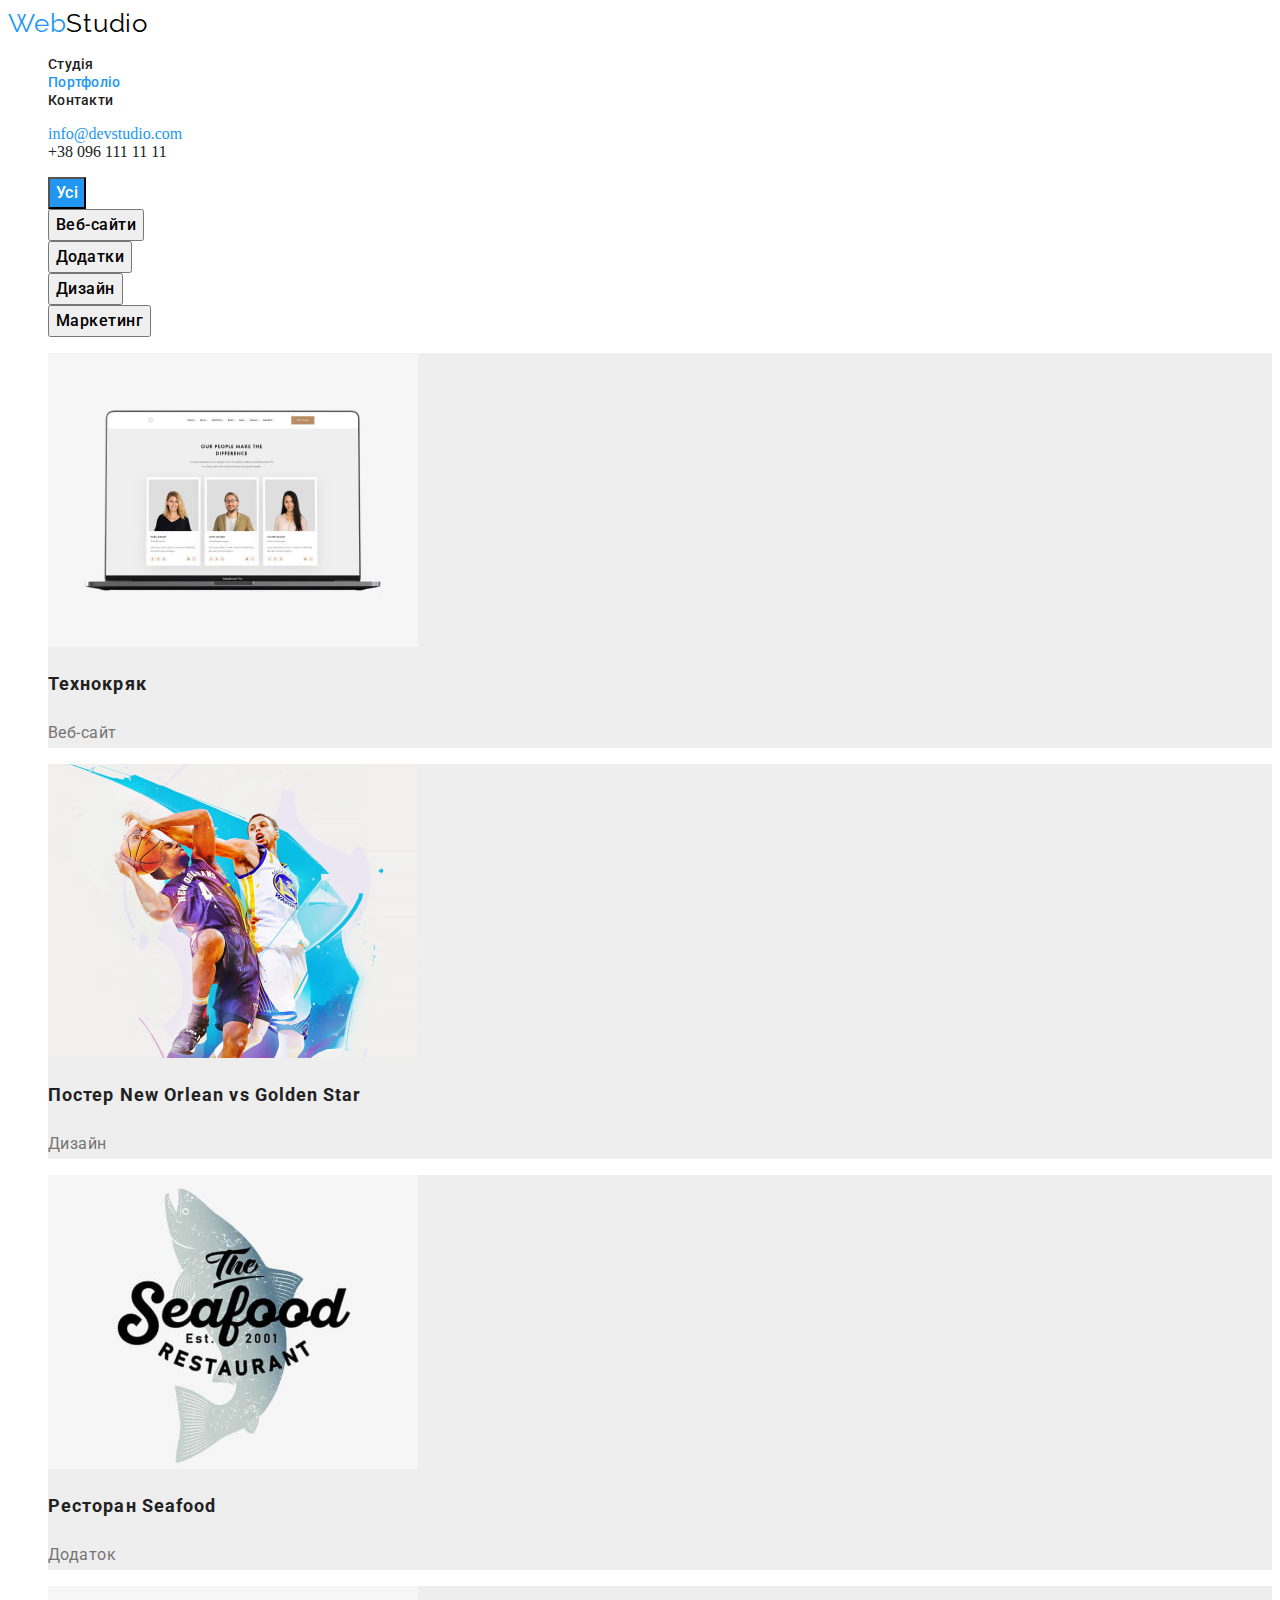
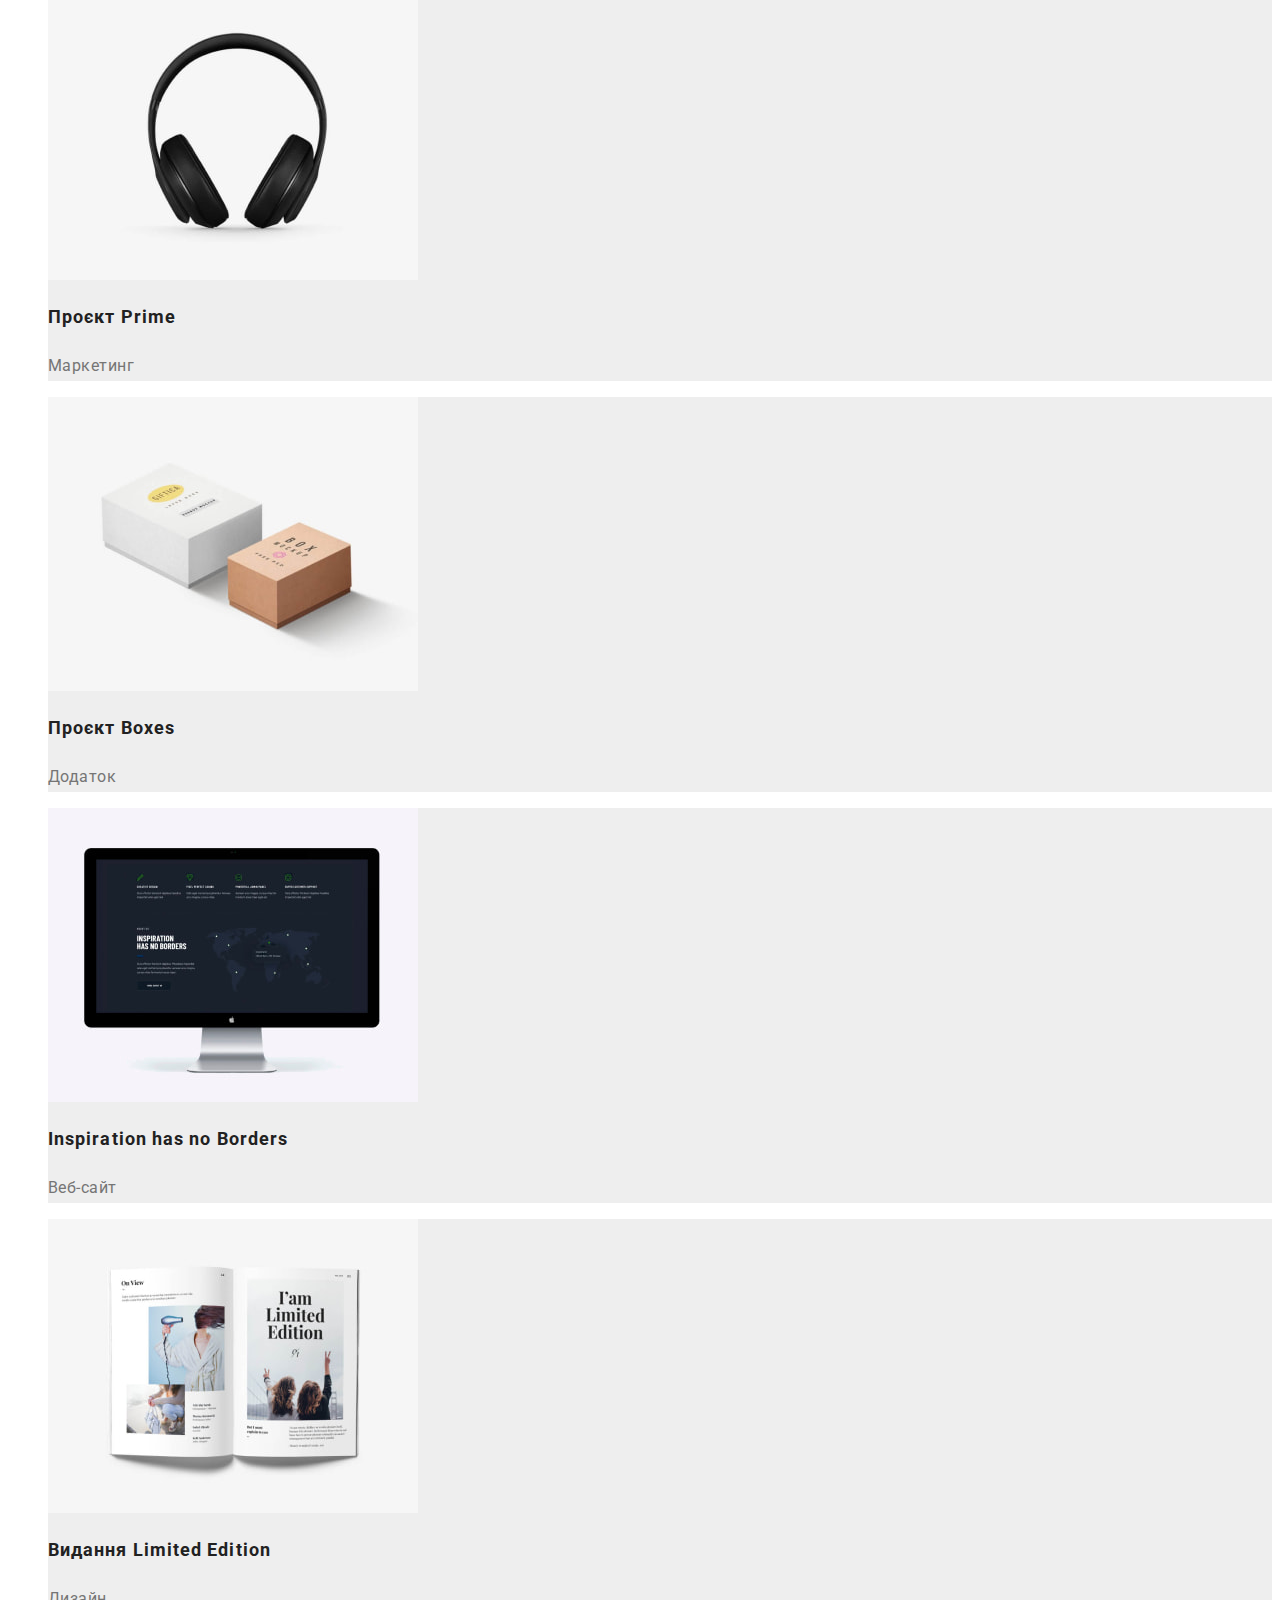
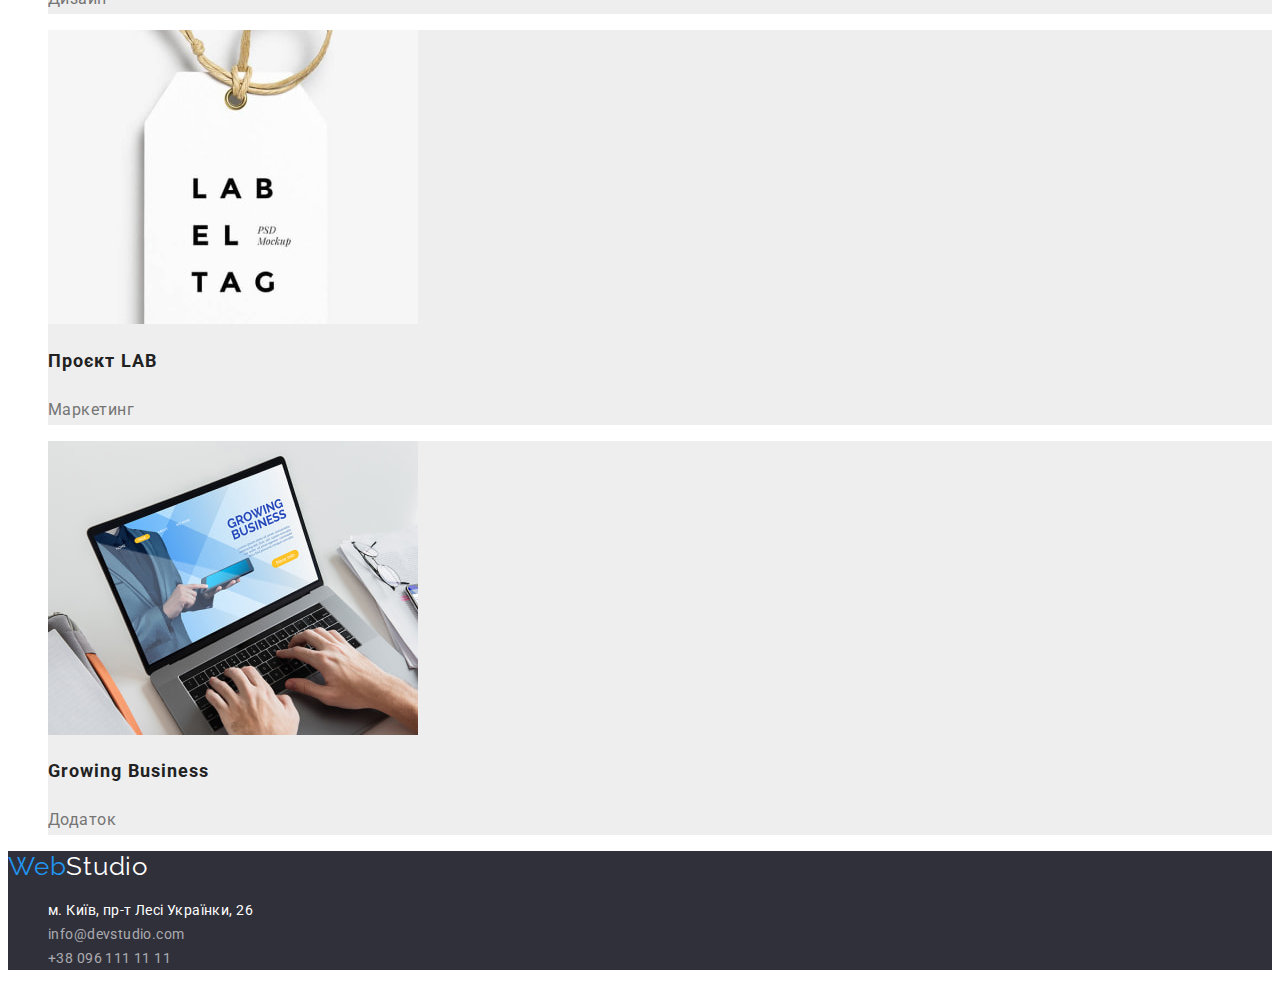
==== portfolio.html @ 523d4c42 "HW2" ====
<!DOCTYPE html>
<html lang="en">
  <head>
    <meta charset="UTF-8" />
    <meta http-equiv="X-UA-Compatible" content="IE=edge" />
    <meta name="viewport" content="width=device-width, initial-scale=1.0" />
    <title>Портфоліо</title>
    <link rel="stylesheet" href="./css/styles.css" />

    <!--Fonts-->
    <link rel="preconnect" href="https://fonts.googleapis.com"> 
    <link rel="preconnect" href="https://fonts.gstatic.com" crossorigin> 
    <link href="https://fonts.googleapis.com/css2?family=Montserrat:wght@400;700&family=Raleway:wght@700&family=Roboto:wght@400;500;700;900&display=swap" rel="stylesheet">

 </head>
  <body class="page">
    <header class="header">
      <nav class="nav-link">
        <a href="logo" class="logo">Web<span class="logo-blk">Studio</span></a>
        <!--Menu Nav-->
        <ul class="list">
          <li class="list-item">
            <a class="link" href="./index.html">Студія</a>
          </li>
          <li class="list-item">
            <a class="link active" href="">Портфоліо</a>
          </li>
          <li class="list-item">
            <a class="link" href="">Контакти</a>
          </li>
        </ul>
      </nav>
      <!--Contacts-->
      <ul class="contacts">
        <li class="contact-link active">
          <a href="mailto:info@devstudio.com" class="contacts"
            >info@devstudio.com</a
          >
        </li>
        <li class="contact-link">
          <a href="tel:+380961111111" class="contacts">+38 096 111 11 11</a>
        </li>
      </ul>
    </header>
    <section class="filters">
      <!--Фільтри-->
      <ul class="list">
        <li class="list-item">
          <button class="btn active" type="button">Усі</button>
        </li>
        <li class="list-item">
          <button class="btn" type="button">Веб-сайти</button>
        </li>
        <li class="list-item">
          <button class="btn" type="button">Додатки</button>
        </li>
        <li class="list-item">
          <button class="btn" type="button">Дизайн</button>
        </li>
        <li class="list-item">
          <button class="btn" type="button">Маркетинг</button>
        </li>
      </ul>
    </section>
    <!--Портфоліо-->
    <section class="projects">
      <h1 class="project-title">Наші проєкти</h1>
      <ul class="projects-list">
        <li class="project">
          <img
            src="./images/prjct-1.jpg"
            alt="opened laptop with some info on the desktop"
            class="project-pic"
            width="370"
            height="294"
          />
          <h2 class="project-name">Технокряк</h2>
          <p class="project-detail">Веб-сайт</p>
        </li>
        <li class="project">
          <img
            src="./images/prjct-2.jpg"
            alt="two guys playing basketball"
            class="project-pic"
            width="370"
            height="294"
          />
          <h2 class="project-name">Постер New Orlean vs Golden Star</h2>
          <p class="project-detail">Дизайн</p>
        </li>
        <li class="project">
          <img
            src="./images/prjct-3.jpg"
            alt="the seafood restaurant logo"
            class="project-pic"
            width="370"
            height="294"
          />
          <h2 class="project-name">Ресторан Seafood</h2>
          <p class="project-detail">Додаток</p>
        </li>
        <li class="project">
          <img
            src="./images/prjct-4.jpg"
            alt="black headphones"
            class="project-pic"
            width="370"
            height="294"
          />
          <h2 class="project-name">Проєкт Prime</h2>
          <p class="project-detail">Маркетинг</p>
        </li>
        <li class="project">
          <img
            src="./images/prjct-5.jpg"
            alt="white and light brown boxes"
            class="project-pic"
            width="370"
            height="294"
          />
          <h2 class="project-name">Проєкт Boxes</h2>
          <p class="project-detail">Додаток</p>
        </li>
        <li class="project">
          <img
            src="./images/prjct-6.jpg"
            alt="turned on computer screen with some info on it"
            class="project-pic"
            width="370"
            height="294"
          />
          <h2 class="project-name">Inspiration has no Borders</h2>
          <p class="project-detail">Веб-сайт</p>
        </li>
        <li class="project">
          <img
            src="./images/prjct-7.jpg"
            alt="opened magazine with some posts"
            class="project-pic"
            width="370"
            height="294"
          />
          <h2 class="project-name">Видання Limited Edition</h2>
          <p class="project-detail">Дизайн</p>
        </li>
        <li class="project">
          <img
            src="./images/prjct-8.jpg"
            alt="white tag"
            class="project-pic"
            width="370"
            height="294"
          />
          <h2 class="project-name">Проєкт LAB</h2>
          <p class="project-detail">Маркетинг</p>
        </li>
        <li class="project">
          <img
            src="./images/prjct-9.jpg"
            alt="somebody browesing some info about business"
            class="project-pic"
            width="370"
            height="294"
          />
          <h2 class="project-name">Growing Business</h2>
          <p class="project-detail">Додаток</p>
        </li>
      </ul>
    </section>
    <footer class="footer">
        <a href="logo" class="logo">Web<span class="logo-clr">Studio</span></a>
        <address class="contacts-address">
          <ul class="list">
            <li class="list-item">
              <a href="https://goo.gl/maps/8jvWmnCJK6FQUm2Y7" class="link"
                >м. Київ, пр-т Лесі Українки, 26</a
              >
            </li>
            <li class="list-item">
              <a href="mailto:info@devstudio.com" class="link clr"
                >info@devstudio.com</a
              >
            </li>
            <li class="list-item">
              <a href="tel:+380961111111" class="link clr">+38 096 111 11 11</a>
            </li>
        </ul>
      </address>
    </footer>
  </body>
</html>
---- css/styles.css ----
:root {
  /* Fonts */
  --main-font: "Roboto", sans-serif;
  --secondary-font: "Raleway", sans-serif;

  /* Text colors */
  --main-txt-cl: #212121;
  --secondary-txt-cl: #d9d9d9;
  --accent-txt-cl: #2196f3;

  /* Background colors */
  --main-bg-cl: #2f303a;
  --blue-cl: #2196f3;
}

/* Reset */

.link,
.contacts,
.logo {
  text-decoration: none;
  color: currentColor;
}

.list,
.contacts,
.projects-list {
  list-style: none;
}

/* Body-Студія */

.page {
  color: var(--main-txt-cl);
}

/* Header */

.logo {
  font-family: var(--secondary-font);
  font-size: 26px;
  line-height: 31px;
  /* identical to box height */
  letter-spacing: 0.03em;
  color: #2196f3;
}

.logo-blk {
  color: #000000;
}

.header .link:hover,
.header .link:focus {
  color: #2196f3;
}

.header .link {
  font-family: var(--main-font);
  font-weight: 500;
  font-size: 14px;
  line-height: calc(16 / 14);
  letter-spacing: 0.02em;
  color: #212121;
}

.link.active,
.contact-link.active {
  color: #2196f3;
}

/* Шапка */

.main-title {
  background-color: var(--main-bg-cl);
}

.title {
  font-weight: 900;
  font-size: 44px;
  line-height: calc(60 / 44);
  /* or 136% */
  text-align: center;
  letter-spacing: 0.06em;
  text-transform: uppercase;
  color: #ffffff;
}

.button {
  font-family: inherit;
  font-weight: 700;
  font-size: 16px;
  line-height: 30px;
  /* identical to box height, or 188% */
  display: flex;
  align-items: center;
  text-align: center;
  letter-spacing: 0.06em;
  color: #ffffff;
  background-color: var(--blue-cl);
}

/* Наші переваги */

.hidden-title,
.project-title {
  position: absolute;
  white-space: nowrap;
  width: 1px;
  height: 1px;
  overflow: hidden;
  border: 0;
  padding: 0;
  clip: rect(0 0 0 0);
  clip-path: inset(50%);
  margin: -1px;
}

.list-features {
  font-family: var(--main-font);
}

.feature {
  font-weight: 700;
  font-size: 14px;
  line-height: calc(16 / 14);
  letter-spacing: 0.03em;
  text-transform: uppercase;
}

.desc {
  font-size: 14px;
  line-height: calc(24 / 14);
  /* or 171% */
  letter-spacing: 0.03em;
  color: #757575;
}

/* Чим ми займаємося */

.secondary-title {
  font-family: var(--main-font);
  font-size: 36px;
  line-height: calc(42 / 36);
  text-align: center;
  letter-spacing: 0.03em;
}

/* Наша команда */

.team {
  font-family: var(--main-font);
  background-color: #f5f4fa;
}

.title-3 {
  font-size: 36px;
  line-height: calc(42 / 36);
  text-align: center;
  letter-spacing: 0.03em;
}

.team-name {
  font-weight: 500;
  font-size: 16px;
  line-height: calc(19 / 16);
  /* identical to box height */
  text-align: center;
  letter-spacing: 0.03em;
}

.team-position {
  font-size: 16px;
  line-height: calc(19 / 16);
  /* identical to box height */
  text-align: center;
  letter-spacing: 0.03em;
  color: #757575;
}

/* Підвал */

.footer {
  background-color: var(--main-bg-cl);
}

.logo-clr {
  color: #ffffff;
}

.contacts-address {
  font-style: normal;
}

.link {
  font-family: var(--main-font);
  font-size: 14px;
  line-height: 24px;
  /* or 171% */
  letter-spacing: 0.03em;
  color: #ffffff;
}

.link.clr {
  color: rgba(255, 255, 255, 0.6);
}

/* Body-Portfolio */

/* Фільтри */

.btn {
  font-family: var(--main-font);
  font-weight: 500;
  font-size: 16px;
  line-height: calc(26 / 16);
  /* identical to box height, or 162% */
  text-align: center;
  letter-spacing: 0.03em;
}

.filters .btn:hover,
.filters .btn:focus {
  background: #2196f3;
  color: #ffffff;
  cursor: pointer;
}

.btn.active {
  background: #2196f3;
  color: #ffffff;
}

/* Портфоліо */

.projects {
  font-family: var(--main-font);
}

.project {
    background-color: #EEEEEE;
}
.project-name {
  font-size: 18px;
  line-height: calc(36 / 18);
  /* identical to box height, or 200% */
  letter-spacing: 0.06em;
}

.project-detail {
  font-size: 16px;
  line-height: calc(30 / 16);
  /* identical to box height, or 188% */
  letter-spacing: 0.03em;
  color: #757575;
}
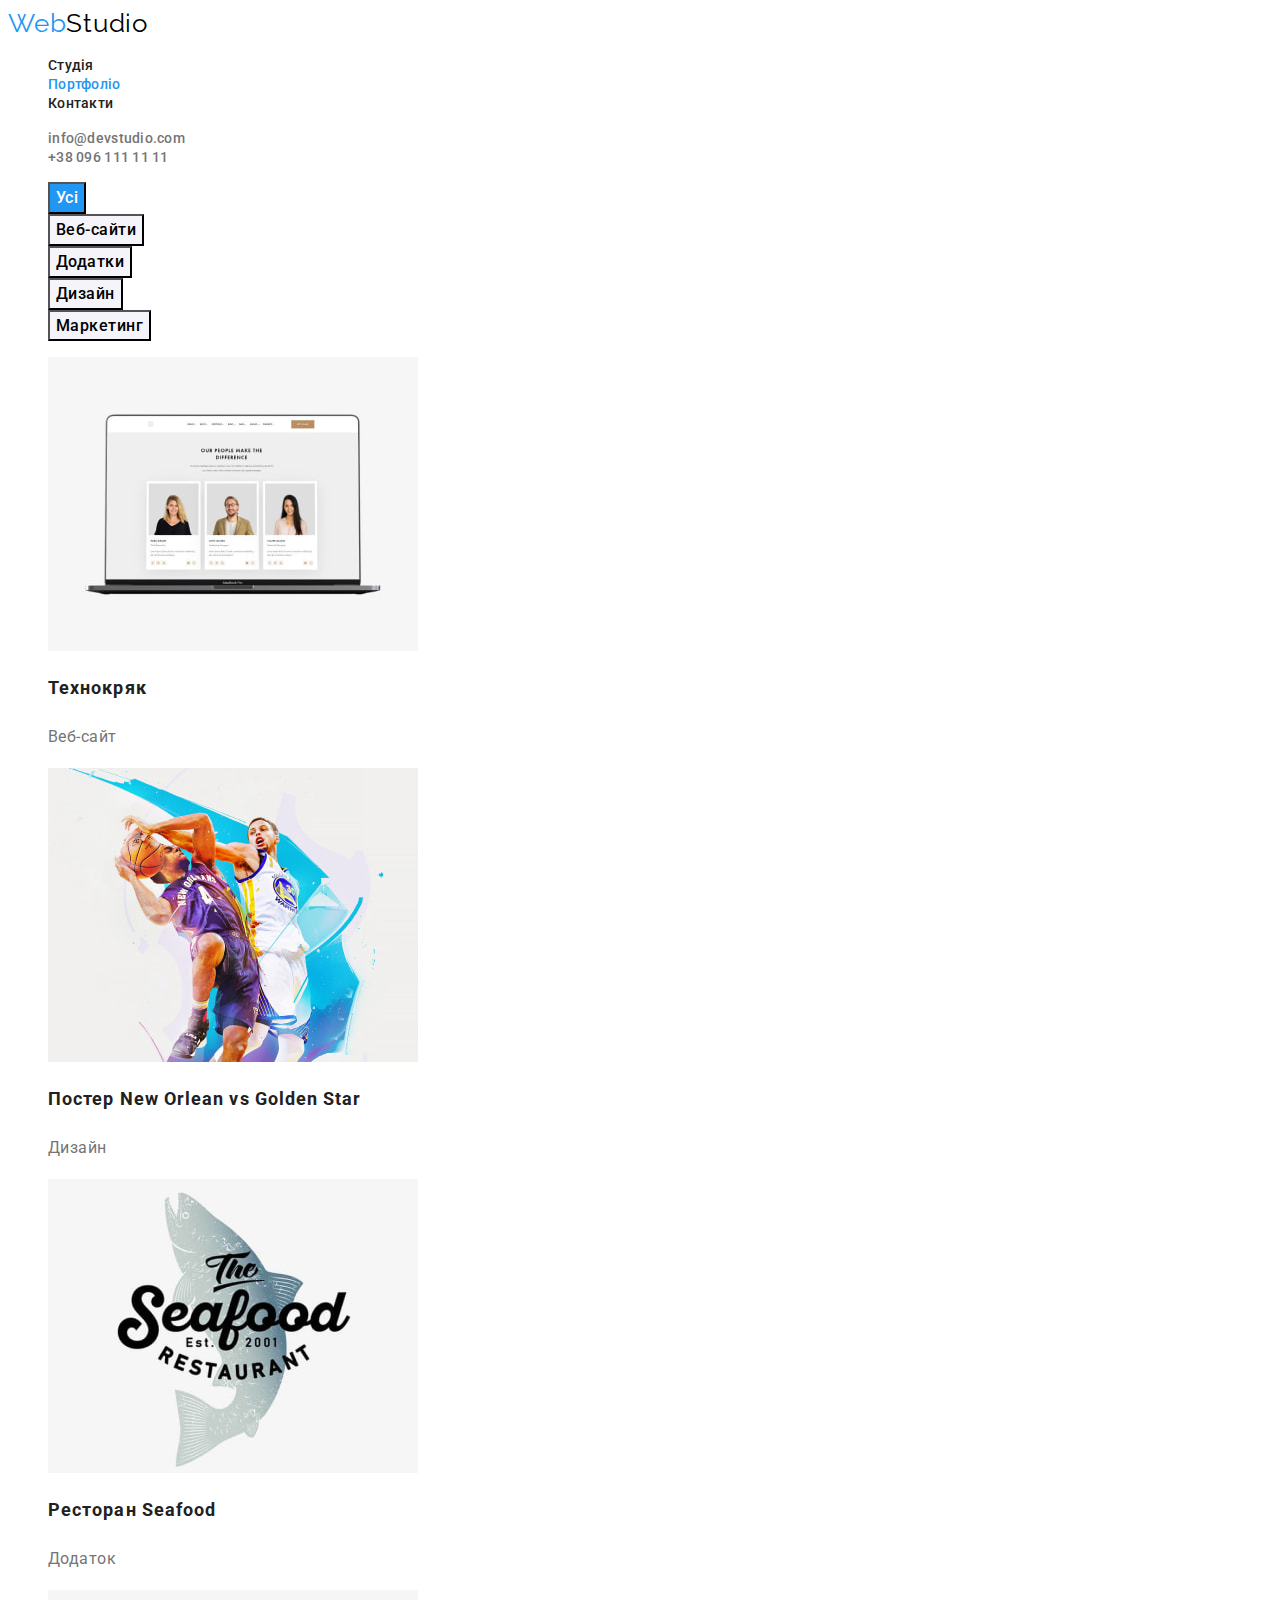
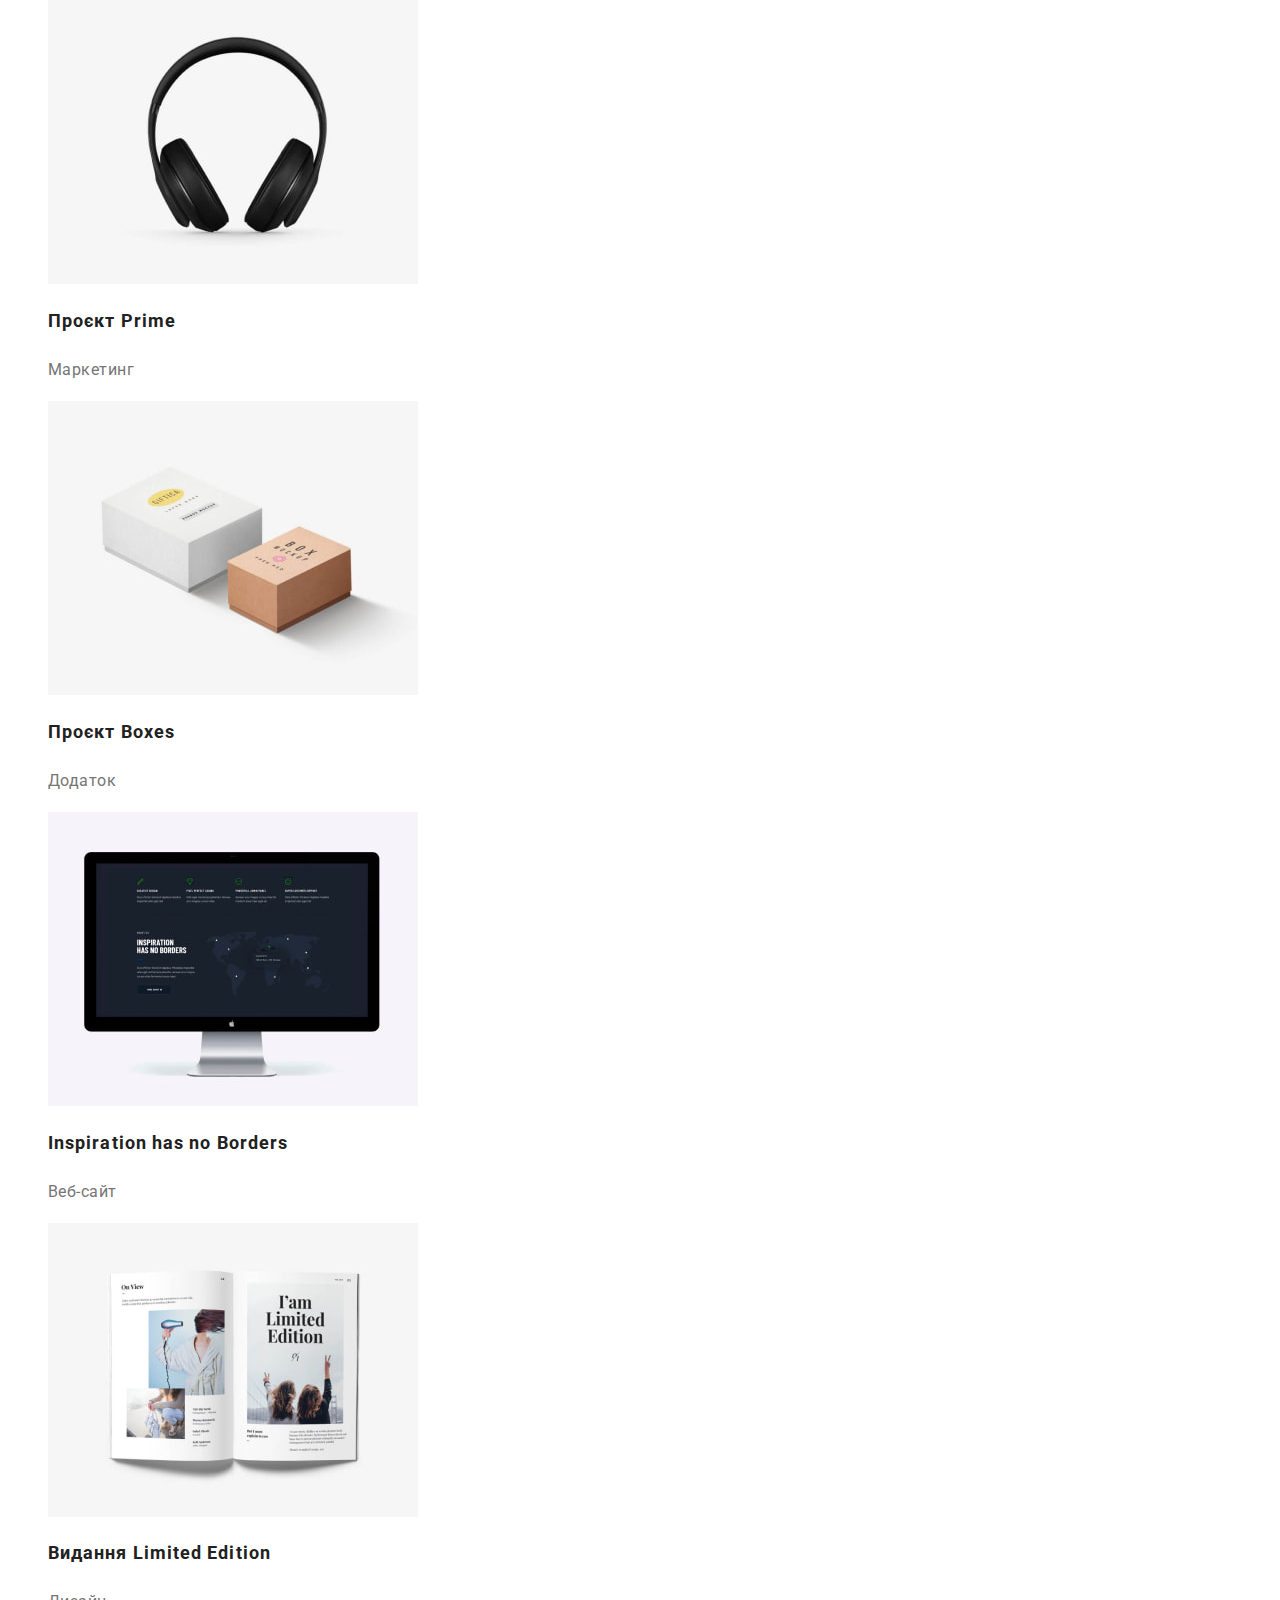
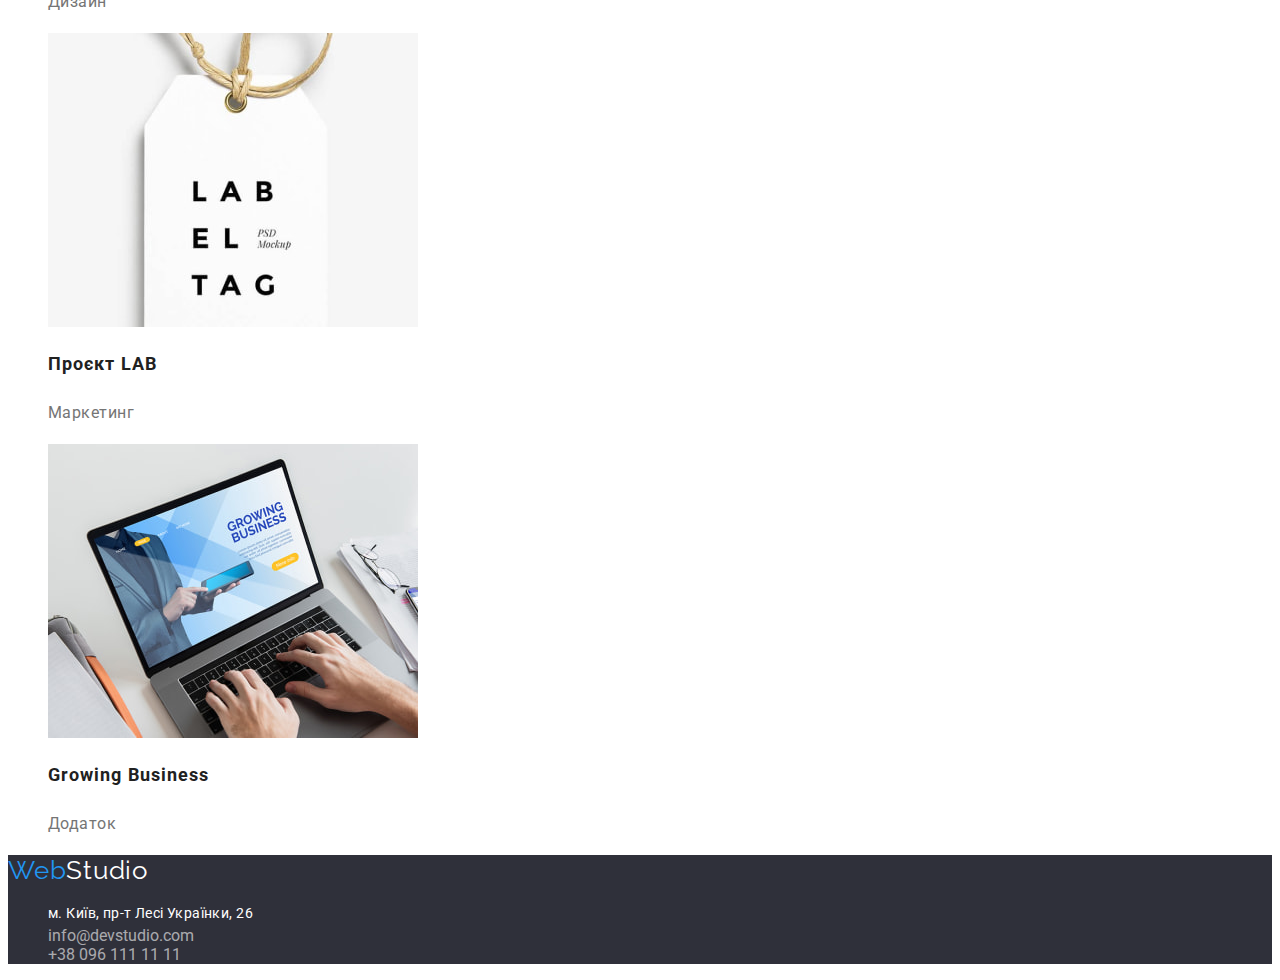
==== commit e15a41aa: "improved HW2" ====
--- a/portfolio.html
+++ b/portfolio.html
@@ -5,14 +5,17 @@
     <meta http-equiv="X-UA-Compatible" content="IE=edge" />
     <meta name="viewport" content="width=device-width, initial-scale=1.0" />
     <title>Портфоліо</title>
+    <!--Fonts-->
+    <link rel="preconnect" href="https://fonts.googleapis.com" />
+    <link rel="preconnect" href="https://fonts.gstatic.com" crossorigin />
+    <link
+      href="https://fonts.googleapis.com/css2?family=Raleway:wght@700&family=Roboto:wght@400;500;700;900&display=swap"
+      rel="stylesheet"
+    />
+
     <link rel="stylesheet" href="./css/styles.css" />
+  </head>
 
-    <!--Fonts-->
-    <link rel="preconnect" href="https://fonts.googleapis.com"> 
-    <link rel="preconnect" href="https://fonts.gstatic.com" crossorigin> 
-    <link href="https://fonts.googleapis.com/css2?family=Montserrat:wght@400;700&family=Raleway:wght@700&family=Roboto:wght@400;500;700;900&display=swap" rel="stylesheet">
-
- </head>
   <body class="page">
     <header class="header">
       <nav class="nav-link">
@@ -20,170 +23,172 @@
         <!--Menu Nav-->
         <ul class="list">
           <li class="list-item">
-            <a class="link" href="./index.html">Студія</a>
+            <a class="link-header" href="./index.html">Студія</a>
           </li>
           <li class="list-item">
-            <a class="link active" href="">Портфоліо</a>
+            <a class="link-header active" href="">Портфоліо</a>
           </li>
           <li class="list-item">
-            <a class="link" href="">Контакти</a>
+            <a class="link-header" href="">Контакти</a>
           </li>
         </ul>
       </nav>
       <!--Contacts-->
       <ul class="contacts">
-        <li class="contact-link active">
-          <a href="mailto:info@devstudio.com" class="contacts"
+        <li class="contact-link">
+          <a href="mailto:info@devstudio.com" class="contact"
             >info@devstudio.com</a
           >
         </li>
         <li class="contact-link">
-          <a href="tel:+380961111111" class="contacts">+38 096 111 11 11</a>
+          <a href="tel:+380961111111" class="contact">+38 096 111 11 11</a>
         </li>
       </ul>
     </header>
-    <section class="filters">
+    <main>
       <!--Фільтри-->
-      <ul class="list">
-        <li class="list-item">
-          <button class="btn active" type="button">Усі</button>
-        </li>
-        <li class="list-item">
-          <button class="btn" type="button">Веб-сайти</button>
-        </li>
-        <li class="list-item">
-          <button class="btn" type="button">Додатки</button>
-        </li>
-        <li class="list-item">
-          <button class="btn" type="button">Дизайн</button>
-        </li>
-        <li class="list-item">
-          <button class="btn" type="button">Маркетинг</button>
-        </li>
-      </ul>
-    </section>
-    <!--Портфоліо-->
-    <section class="projects">
-      <h1 class="project-title">Наші проєкти</h1>
-      <ul class="projects-list">
-        <li class="project">
-          <img
-            src="./images/prjct-1.jpg"
-            alt="opened laptop with some info on the desktop"
-            class="project-pic"
-            width="370"
-            height="294"
-          />
-          <h2 class="project-name">Технокряк</h2>
-          <p class="project-detail">Веб-сайт</p>
-        </li>
-        <li class="project">
-          <img
-            src="./images/prjct-2.jpg"
-            alt="two guys playing basketball"
-            class="project-pic"
-            width="370"
-            height="294"
-          />
-          <h2 class="project-name">Постер New Orlean vs Golden Star</h2>
-          <p class="project-detail">Дизайн</p>
-        </li>
-        <li class="project">
-          <img
-            src="./images/prjct-3.jpg"
-            alt="the seafood restaurant logo"
-            class="project-pic"
-            width="370"
-            height="294"
-          />
-          <h2 class="project-name">Ресторан Seafood</h2>
-          <p class="project-detail">Додаток</p>
-        </li>
-        <li class="project">
-          <img
-            src="./images/prjct-4.jpg"
-            alt="black headphones"
-            class="project-pic"
-            width="370"
-            height="294"
-          />
-          <h2 class="project-name">Проєкт Prime</h2>
-          <p class="project-detail">Маркетинг</p>
-        </li>
-        <li class="project">
-          <img
-            src="./images/prjct-5.jpg"
-            alt="white and light brown boxes"
-            class="project-pic"
-            width="370"
-            height="294"
-          />
-          <h2 class="project-name">Проєкт Boxes</h2>
-          <p class="project-detail">Додаток</p>
-        </li>
-        <li class="project">
-          <img
-            src="./images/prjct-6.jpg"
-            alt="turned on computer screen with some info on it"
-            class="project-pic"
-            width="370"
-            height="294"
-          />
-          <h2 class="project-name">Inspiration has no Borders</h2>
-          <p class="project-detail">Веб-сайт</p>
-        </li>
-        <li class="project">
-          <img
-            src="./images/prjct-7.jpg"
-            alt="opened magazine with some posts"
-            class="project-pic"
-            width="370"
-            height="294"
-          />
-          <h2 class="project-name">Видання Limited Edition</h2>
-          <p class="project-detail">Дизайн</p>
-        </li>
-        <li class="project">
-          <img
-            src="./images/prjct-8.jpg"
-            alt="white tag"
-            class="project-pic"
-            width="370"
-            height="294"
-          />
-          <h2 class="project-name">Проєкт LAB</h2>
-          <p class="project-detail">Маркетинг</p>
-        </li>
-        <li class="project">
-          <img
-            src="./images/prjct-9.jpg"
-            alt="somebody browesing some info about business"
-            class="project-pic"
-            width="370"
-            height="294"
-          />
-          <h2 class="project-name">Growing Business</h2>
-          <p class="project-detail">Додаток</p>
-        </li>
-      </ul>
-    </section>
+      <section class="filters">
+        <ul class="list">
+          <li class="list-item">
+            <button class="btn active" type="button">Усі</button>
+          </li>
+          <li class="list-item">
+            <button class="btn" type="button">Веб-сайти</button>
+          </li>
+          <li class="list-item">
+            <button class="btn" type="button">Додатки</button>
+          </li>
+          <li class="list-item">
+            <button class="btn" type="button">Дизайн</button>
+          </li>
+          <li class="list-item">
+            <button class="btn" type="button">Маркетинг</button>
+          </li>
+        </ul>
+        <!--Портфоліо-->
+        <h1 class="project-title">Наші проєкти</h1>
+        <ul class="projects-list">
+          <li class="project">
+            <img
+              src="./images/prjct-1.jpg"
+              alt="opened laptop with some info on the desktop"
+              class="project-pic"
+              width="370"
+              height="294"
+            />
+            <h2 class="project-name">Технокряк</h2>
+            <p class="project-detail">Веб-сайт</p>
+          </li>
+          <li class="project">
+            <img
+              src="./images/prjct-2.jpg"
+              alt="two guys playing basketball"
+              class="project-pic"
+              width="370"
+              height="294"
+            />
+            <h2 class="project-name">Постер New Orlean vs Golden Star</h2>
+            <p class="project-detail">Дизайн</p>
+          </li>
+          <li class="project">
+            <img
+              src="./images/prjct-3.jpg"
+              alt="the seafood restaurant logo"
+              class="project-pic"
+              width="370"
+              height="294"
+            />
+            <h2 class="project-name">Ресторан Seafood</h2>
+            <p class="project-detail">Додаток</p>
+          </li>
+          <li class="project">
+            <img
+              src="./images/prjct-4.jpg"
+              alt="black headphones"
+              class="project-pic"
+              width="370"
+              height="294"
+            />
+            <h2 class="project-name">Проєкт Prime</h2>
+            <p class="project-detail">Маркетинг</p>
+          </li>
+          <li class="project">
+            <img
+              src="./images/prjct-5.jpg"
+              alt="white and light brown boxes"
+              class="project-pic"
+              width="370"
+              height="294"
+            />
+            <h2 class="project-name">Проєкт Boxes</h2>
+            <p class="project-detail">Додаток</p>
+          </li>
+          <li class="project">
+            <img
+              src="./images/prjct-6.jpg"
+              alt="turned on computer screen with some info on it"
+              class="project-pic"
+              width="370"
+              height="294"
+            />
+            <h2 class="project-name">Inspiration has no Borders</h2>
+            <p class="project-detail">Веб-сайт</p>
+          </li>
+          <li class="project">
+            <img
+              src="./images/prjct-7.jpg"
+              alt="opened magazine with some posts"
+              class="project-pic"
+              width="370"
+              height="294"
+            />
+            <h2 class="project-name">Видання Limited Edition</h2>
+            <p class="project-detail">Дизайн</p>
+          </li>
+          <li class="project">
+            <img
+              src="./images/prjct-8.jpg"
+              alt="white tag"
+              class="project-pic"
+              width="370"
+              height="294"
+            />
+            <h2 class="project-name">Проєкт LAB</h2>
+            <p class="project-detail">Маркетинг</p>
+          </li>
+          <li class="project">
+            <img
+              src="./images/prjct-9.jpg"
+              alt="somebody browesing some info about business"
+              class="project-pic"
+              width="370"
+              height="294"
+            />
+            <h2 class="project-name">Growing Business</h2>
+            <p class="project-detail">Додаток</p>
+          </li>
+        </ul>
+      </section>
+    </main>
     <footer class="footer">
-        <a href="logo" class="logo">Web<span class="logo-clr">Studio</span></a>
-        <address class="contacts-address">
-          <ul class="list">
-            <li class="list-item">
-              <a href="https://goo.gl/maps/8jvWmnCJK6FQUm2Y7" class="link"
-                >м. Київ, пр-т Лесі Українки, 26</a
-              >
-            </li>
-            <li class="list-item">
-              <a href="mailto:info@devstudio.com" class="link clr"
-                >info@devstudio.com</a
-              >
-            </li>
-            <li class="list-item">
-              <a href="tel:+380961111111" class="link clr">+38 096 111 11 11</a>
-            </li>
+      <a href="logo" class="logo">Web<span class="logo-clr">Studio</span></a>
+      <address class="contacts-address">
+        <ul class="list-footer">
+          <li class="list-item">
+            <a href="https://goo.gl/maps/8jvWmnCJK6FQUm2Y7" class="link-footer"
+              >м. Київ, пр-т Лесі Українки, 26</a
+            >
+          </li>
+          <li class="list-item">
+            <a href="mailto:info@devstudio.com" class="link-detail"
+              >info@devstudio.com</a
+            >
+          </li>
+          <li class="list-item">
+            <a href="tel:+380961111111" class="link-detail"
+              >+38 096 111 11 11</a
+            >
+          </li>
         </ul>
       </address>
     </footer>
--- a/css/styles.css
+++ b/css/styles.css
@@ -6,7 +6,9 @@
   /* Text colors */
   --main-txt-cl: #212121;
   --secondary-txt-cl: #d9d9d9;
-  --accent-txt-cl: #2196f3;
+  --blue-txt-cl: #2196f3;
+  --grey-txt-cl: #757575;
+  --light-txt-cl: #ffffff;
 
   /* Background colors */
   --main-bg-cl: #2f303a;
@@ -15,16 +17,23 @@
 
 /* Reset */
 
-.link,
-.contacts,
+.link-header,
+.contact,
 .logo {
   text-decoration: none;
   color: currentColor;
 }
 
+.link-footer,
+.link-detail {
+  text-decoration: none;
+}
+
 .list,
+.list-items,
 .contacts,
-.projects-list {
+.projects-list,
+.list-footer {
   list-style: none;
 }
 
@@ -32,6 +41,7 @@
 
 .page {
   color: var(--main-txt-cl);
+  font-family: var(--main-font);
 }
 
 /* Header */
@@ -39,33 +49,45 @@
 .logo {
   font-family: var(--secondary-font);
   font-size: 26px;
-  line-height: 31px;
+  line-height: 1.19;
   /* identical to box height */
   letter-spacing: 0.03em;
-  color: #2196f3;
+  color: var(--blue-txt-cl);
 }
 
 .logo-blk {
   color: #000000;
 }
 
-.header .link:hover,
-.header .link:focus {
-  color: #2196f3;
-}
-
-.header .link {
+.link-header:hover,
+.link-header:focus {
+  color: var(--blue-cl);
+}
+
+.contact:hover,
+.contact:focus {
+  color: var(--blue-cl);
+}
+
+.link-header {
   font-family: var(--main-font);
   font-weight: 500;
   font-size: 14px;
-  line-height: calc(16 / 14);
+  line-height: 1.14;
   letter-spacing: 0.02em;
-  color: #212121;
-}
-
-.link.active,
-.contact-link.active {
-  color: #2196f3;
+  color: var(--main-txt-cl);
+}
+
+.contact {
+font-weight: 500;
+font-size: 14px;
+line-height: 1.14;
+letter-spacing: 0.02em;
+color: var(--grey-txt-cl);
+}
+
+.active {
+  color: var(--blue-cl);
 }
 
 /* Шапка */
@@ -77,25 +99,25 @@
 .title {
   font-weight: 900;
   font-size: 44px;
-  line-height: calc(60 / 44);
+  line-height: 1.36;
   /* or 136% */
   text-align: center;
   letter-spacing: 0.06em;
   text-transform: uppercase;
-  color: #ffffff;
+  color: var(--light-txt-cl);
 }
 
 .button {
   font-family: inherit;
   font-weight: 700;
   font-size: 16px;
-  line-height: 30px;
+  line-height: 1.85;
   /* identical to box height, or 188% */
   display: flex;
   align-items: center;
   text-align: center;
   letter-spacing: 0.06em;
-  color: #ffffff;
+  color: var(--light-txt-cl);
   background-color: var(--blue-cl);
 }
 
@@ -122,17 +144,17 @@
 .feature {
   font-weight: 700;
   font-size: 14px;
-  line-height: calc(16 / 14);
+  line-height: 1.14;
   letter-spacing: 0.03em;
   text-transform: uppercase;
 }
 
 .desc {
   font-size: 14px;
-  line-height: calc(24 / 14);
+  line-height: 1.71;
   /* or 171% */
   letter-spacing: 0.03em;
-  color: #757575;
+  color: var(--grey-txt-cl);
 }
 
 /* Чим ми займаємося */
@@ -140,7 +162,7 @@
 .secondary-title {
   font-family: var(--main-font);
   font-size: 36px;
-  line-height: calc(42 / 36);
+  line-height: 1.17;
   text-align: center;
   letter-spacing: 0.03em;
 }
@@ -154,7 +176,7 @@
 
 .title-3 {
   font-size: 36px;
-  line-height: calc(42 / 36);
+  line-height: 1.17;
   text-align: center;
   letter-spacing: 0.03em;
 }
@@ -162,7 +184,7 @@
 .team-name {
   font-weight: 500;
   font-size: 16px;
-  line-height: calc(19 / 16);
+  line-height: 1.19;
   /* identical to box height */
   text-align: center;
   letter-spacing: 0.03em;
@@ -170,11 +192,11 @@
 
 .team-position {
   font-size: 16px;
-  line-height: calc(19 / 16);
+  line-height: 1.19;
   /* identical to box height */
   text-align: center;
   letter-spacing: 0.03em;
-  color: #757575;
+  color: var(--grey-txt-cl);
 }
 
 /* Підвал */
@@ -184,24 +206,23 @@
 }
 
 .logo-clr {
-  color: #ffffff;
+  color: var(--light-txt-cl);
 }
 
 .contacts-address {
   font-style: normal;
 }
 
-.link {
-  font-family: var(--main-font);
-  font-size: 14px;
-  line-height: 24px;
+.link-footer {
+  font-size: 14px;
+  line-height: 1.71;
   /* or 171% */
   letter-spacing: 0.03em;
-  color: #ffffff;
-}
-
-.link.clr {
-  color: rgba(255, 255, 255, 0.6);
+  color: var(--light-txt-cl);
+}
+
+.link-detail {
+  color: #ffffff99;
 }
 
 /* Body-Portfolio */
@@ -212,22 +233,23 @@
   font-family: var(--main-font);
   font-weight: 500;
   font-size: 16px;
-  line-height: calc(26 / 16);
+  line-height: 1.62;
   /* identical to box height, or 162% */
   text-align: center;
   letter-spacing: 0.03em;
+  background-color: #F5F4FA;
 }
 
 .filters .btn:hover,
 .filters .btn:focus {
-  background: #2196f3;
-  color: #ffffff;
+  background: var(--blue-cl);
+  color: var(--light-txt-cl);
   cursor: pointer;
 }
 
 .btn.active {
-  background: #2196f3;
-  color: #ffffff;
+  background: var(--blue-cl);
+  color: var(--light-txt-cl);
 }
 
 /* Портфоліо */
@@ -236,20 +258,18 @@
   font-family: var(--main-font);
 }
 
-.project {
-    background-color: #EEEEEE;
-}
+
 .project-name {
   font-size: 18px;
-  line-height: calc(36 / 18);
+  line-height: 2;
   /* identical to box height, or 200% */
   letter-spacing: 0.06em;
 }
 
 .project-detail {
   font-size: 16px;
-  line-height: calc(30 / 16);
+  line-height: 1.87;
   /* identical to box height, or 188% */
   letter-spacing: 0.03em;
-  color: #757575;
-}
+  color: var(--grey-txt-cl);
+}
